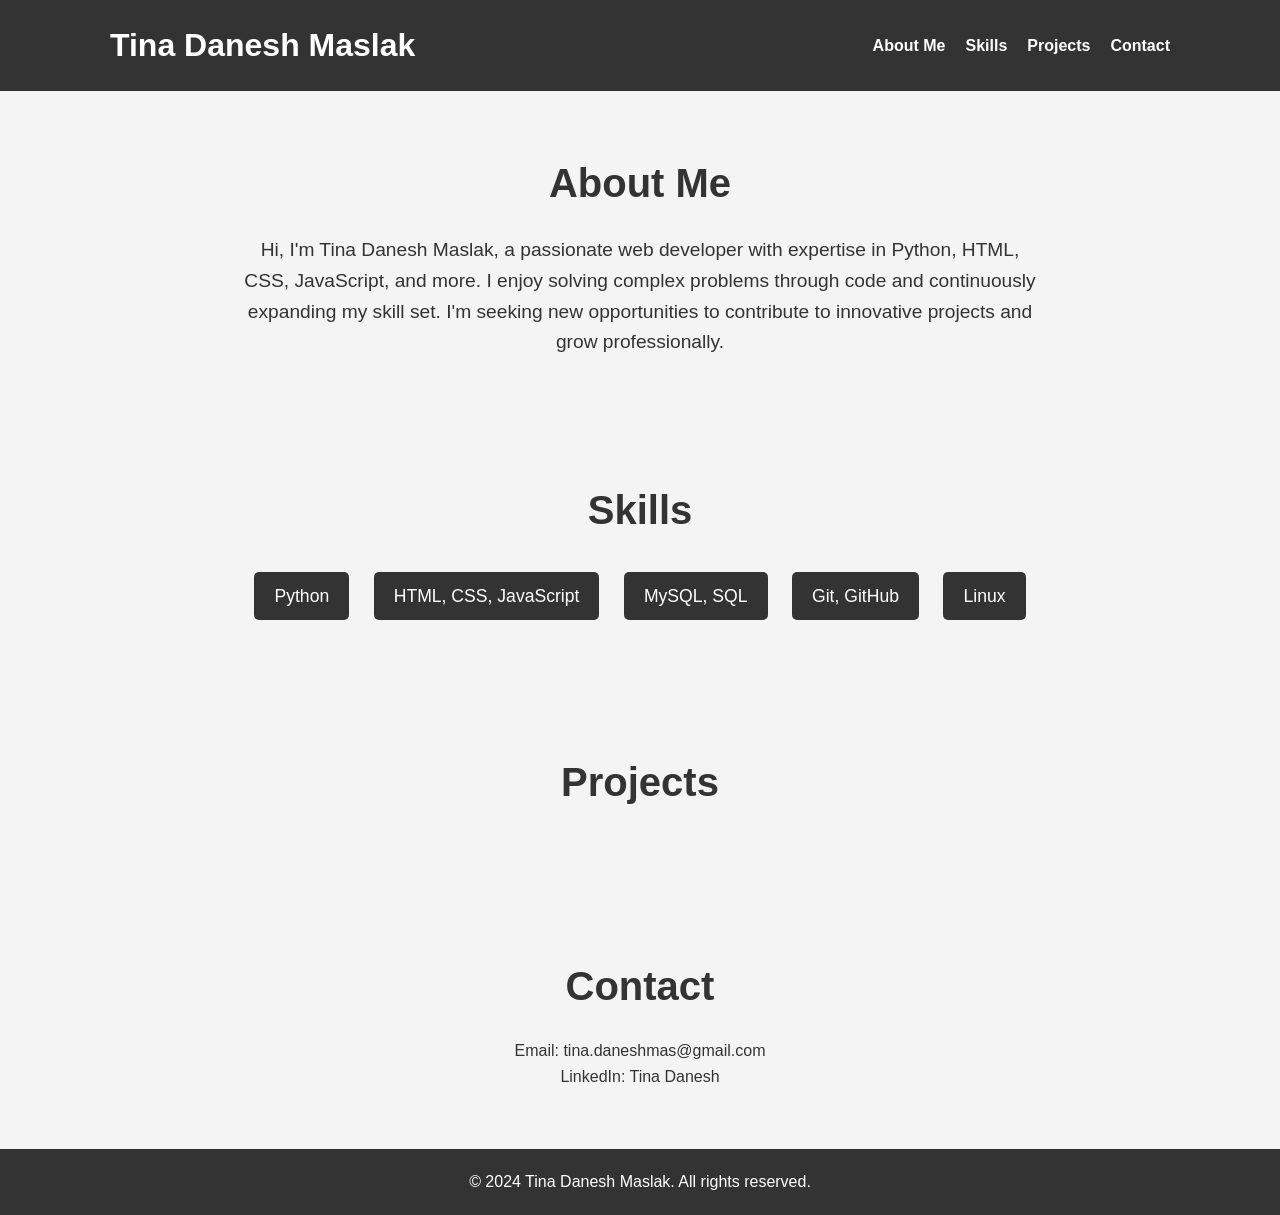
==== index.html @ bab07f91 "Initial commit of portfolio project" ====
<!DOCTYPE html>
<html lang="en">
  <head>
    <meta charset="UTF-8" />
    <meta name="viewport" content="width=device-width, initial-scale=1.0" />
    <title>Tina Danesh Maslak | Web Developer</title>
    <link rel="stylesheet" href="style.css" />
  </head>
  <body>
    <!-- Header Section -->
    <header>
      <div class="container">
        <h1>Tina Danesh Maslak</h1>
        <nav>
          <ul>
            <li><a href="#about">About Me</a></li>
            <li><a href="#skills">Skills</a></li>
            <li><a href="#projects">Projects</a></li>
            <li><a href="#contact">Contact</a></li>
          </ul>
        </nav>
      </div>
    </header>

    <!-- About Me Section -->
    <section id="about">
      <div class="container">
        <h2>About Me</h2>
        <p>
          Hi, I'm Tina Danesh Maslak, a passionate web developer with expertise
          in Python, HTML, CSS, JavaScript, and more. I enjoy solving complex
          problems through code and continuously expanding my skill set. I'm
          seeking new opportunities to contribute to innovative projects and
          grow professionally.
        </p>
      </div>
    </section>

    <!-- Skills Section -->
    <section id="skills">
      <div class="container">
        <h2>Skills</h2>
        <ul>
          <li>Python</li>
          <li>HTML, CSS, JavaScript</li>
          <li>MySQL, SQL</li>
          <li>Git, GitHub</li>
          <li>Linux</li>
        </ul>
      </div>
    </section>

    <!-- Projects Section (we’ll add this later) -->
    <section id="projects">
      <div class="container">
        <h2>Projects</h2>
        <!-- Project details will go here -->
      </div>
    </section>

    <!-- Contact Section -->
    <section id="contact">
      <div class="container">
        <h2>Contact</h2>
        <p>
          Email:
          <a href="mailto:tina.daneshmas@gmail.com">tina.daneshmas@gmail.com</a>
        </p>
        <p>
          LinkedIn:
          <a href="https://www.linkedin.com/in/tina-danesh">Tina Danesh</a>
        </p>
      </div>
    </section>

    <!-- Footer -->
    <footer>
      <div class="container">
        <p>&copy; 2024 Tina Danesh Maslak. All rights reserved.</p>
      </div>
    </footer>
  </body>
</html>
---- style.css ----
/* General Styles */
* {
  margin: 0;
  padding: 0;
  box-sizing: border-box;
  font-family: Arial, sans-serif;
}

body {
  line-height: 1.6;
  background-color: #f4f4f4;
  color: #333;
}

/* Header Styles */
header {
  background-color: #333;
  color: #fff;
  padding: 20px 0;
}

header .container {
  display: flex;
  justify-content: space-between;
  align-items: center;
}

header h1 {
  font-size: 2em;
  margin-left: 20px;
}

nav ul {
  display: flex;
  list-style: none;
}

nav ul li {
  margin-right: 20px;
}

nav ul li a {
  color: #fff;
  text-decoration: none;
  font-weight: bold;
}

nav ul li a:hover {
  color: #ff6347;
}

/* Section Styles */
section {
  padding: 60px 20px;
  text-align: center;
}

.container {
  max-width: 1100px;
  margin: 0 auto;
}

h2 {
  font-size: 2.5em;
  margin-bottom: 20px;
}

/* About Section */
#about p {
  max-width: 800px;
  margin: 0 auto;
  font-size: 1.2em;
}

/* Skills Section */
#skills ul {
  list-style-type: none;
  padding: 0;
}

#skills ul li {
  display: inline-block;
  padding: 10px 20px;
  background-color: #333;
  color: #fff;
  margin: 10px;
  border-radius: 5px;
  font-size: 1.1em;
}

/* Contact Section */
#contact a {
  color: #333;
  text-decoration: none;
}

#contact a:hover {
  color: #ff6347;
}

/* Footer Styles */
footer {
  background-color: #333;
  color: #fff;
  text-align: center;
  padding: 20px;
}

footer p {
  margin: 0;
}

/* Responsive Design */
@media (max-width: 768px) {
  header .container {
    flex-direction: column;
    text-align: center;
  }

  nav ul {
    flex-direction: column;
    margin: 20px 0;
  }

  nav ul li {
    margin: 10px 0;
  }

  h2 {
    font-size: 2em;
  }
}
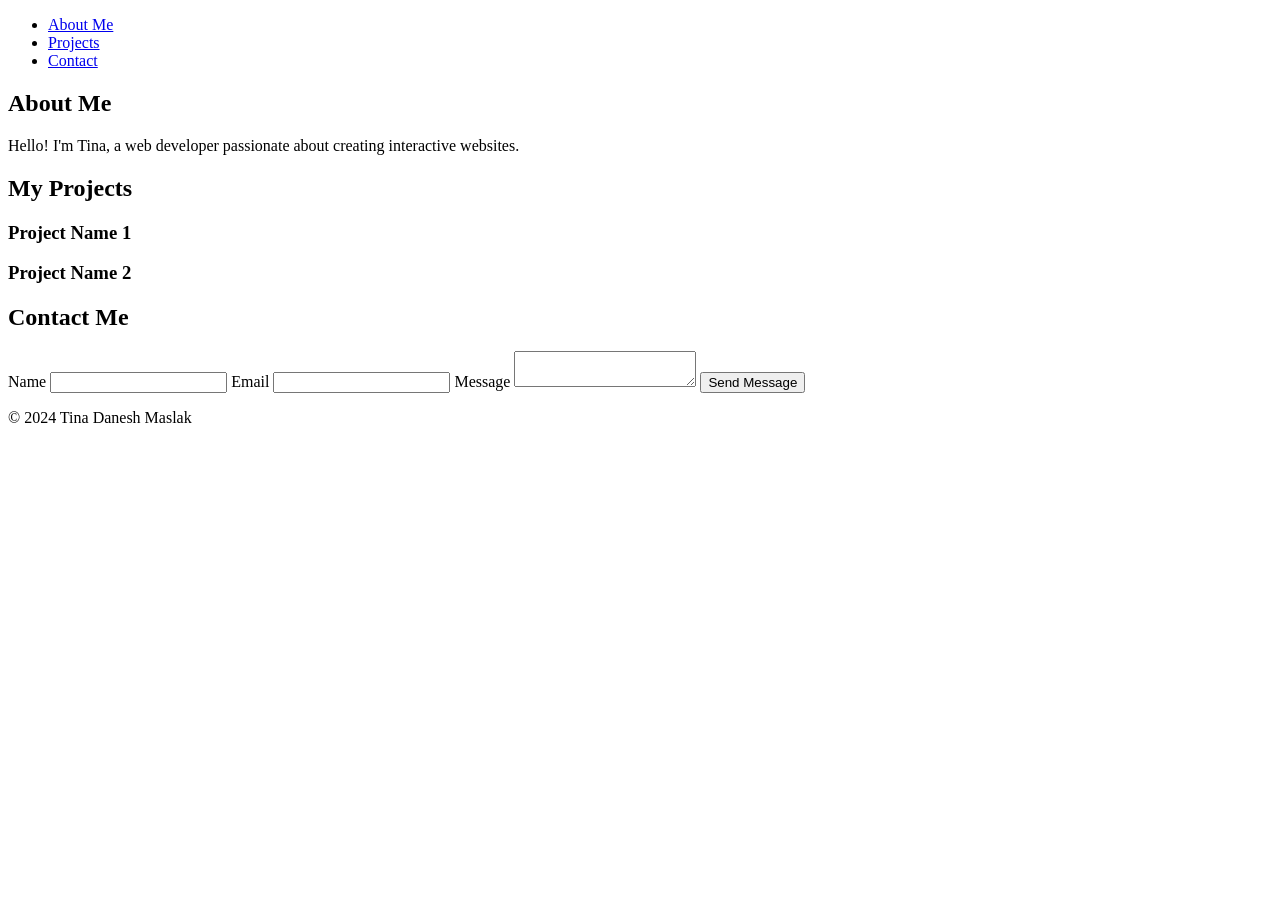
==== commit 6b0b0e50: "Added script.js and updated HTML for functionality" ====
--- a/index.html
+++ b/index.html
@@ -1,83 +1,65 @@
 <!DOCTYPE html>
 <html lang="en">
-  <head>
-    <meta charset="UTF-8" />
-    <meta name="viewport" content="width=device-width, initial-scale=1.0" />
-    <title>Tina Danesh Maslak | Web Developer</title>
-    <link rel="stylesheet" href="style.css" />
-  </head>
-  <body>
+<head>
+    <meta charset="UTF-8">
+    <meta name="viewport" content="width=device-width, initial-scale=1.0">
+    <title>Tina's Portfolio</title>
+    <link rel="stylesheet" href="styles.css">
+</head>
+<body>
+
     <!-- Header Section -->
     <header>
-      <div class="container">
-        <h1>Tina Danesh Maslak</h1>
         <nav>
-          <ul>
-            <li><a href="#about">About Me</a></li>
-            <li><a href="#skills">Skills</a></li>
-            <li><a href="#projects">Projects</a></li>
-            <li><a href="#contact">Contact</a></li>
-          </ul>
+            <ul>
+                <li><a href="#about">About Me</a></li>
+                <li><a href="#projects">Projects</a></li>
+                <li><a href="#contact">Contact</a></li>
+            </ul>
         </nav>
-      </div>
     </header>
 
     <!-- About Me Section -->
     <section id="about">
-      <div class="container">
-        <h2>About Me</h2>
-        <p>
-          Hi, I'm Tina Danesh Maslak, a passionate web developer with expertise
-          in Python, HTML, CSS, JavaScript, and more. I enjoy solving complex
-          problems through code and continuously expanding my skill set. I'm
-          seeking new opportunities to contribute to innovative projects and
-          grow professionally.
-        </p>
-      </div>
+        <h1>About Me</h1>
+        <p>Hello! I'm Tina, a web developer passionate about creating interactive websites.</p>
     </section>
 
-    <!-- Skills Section -->
-    <section id="skills">
-      <div class="container">
-        <h2>Skills</h2>
-        <ul>
-          <li>Python</li>
-          <li>HTML, CSS, JavaScript</li>
-          <li>MySQL, SQL</li>
-          <li>Git, GitHub</li>
-          <li>Linux</li>
-        </ul>
-      </div>
-    </section>
-
-    <!-- Projects Section (we’ll add this later) -->
+    <!-- Projects Section -->
     <section id="projects">
-      <div class="container">
-        <h2>Projects</h2>
-        <!-- Project details will go here -->
-      </div>
+        <h2>My Projects</h2>
+        <div class="project" data-description="Project 1: A responsive website built using HTML, CSS, and JavaScript.">
+            <h3>Project Name 1</h3>
+        </div>
+        <div class="project" data-description="Project 2: A web app built with React and Node.js.">
+            <h3>Project Name 2</h3>
+        </div>
     </section>
 
     <!-- Contact Section -->
     <section id="contact">
-      <div class="container">
-        <h2>Contact</h2>
-        <p>
-          Email:
-          <a href="mailto:tina.daneshmas@gmail.com">tina.daneshmas@gmail.com</a>
-        </p>
-        <p>
-          LinkedIn:
-          <a href="https://www.linkedin.com/in/tina-danesh">Tina Danesh</a>
-        </p>
-      </div>
+        <h2>Contact Me</h2>
+        <form id="contactForm">
+            <label for="name">Name</label>
+            <input type="text" id="name" name="name" required>
+            
+            <label for="email">Email</label>
+            <input type="email" id="email" name="email" required>
+            
+            <label for="message">Message</label>
+            <textarea id="message" name="message" required></textarea>
+            
+            <button type="submit">Send Message</button>
+        </form>
+        <p id="formStatus"></p>
     </section>
 
     <!-- Footer -->
     <footer>
-      <div class="container">
-        <p>&copy; 2024 Tina Danesh Maslak. All rights reserved.</p>
-      </div>
+        <p>&copy; 2024 Tina Danesh Maslak</p>
     </footer>
-  </body>
+
+    <!-- Link to JS File -->
+    <script src="script.js"></script>
+</body>
 </html>
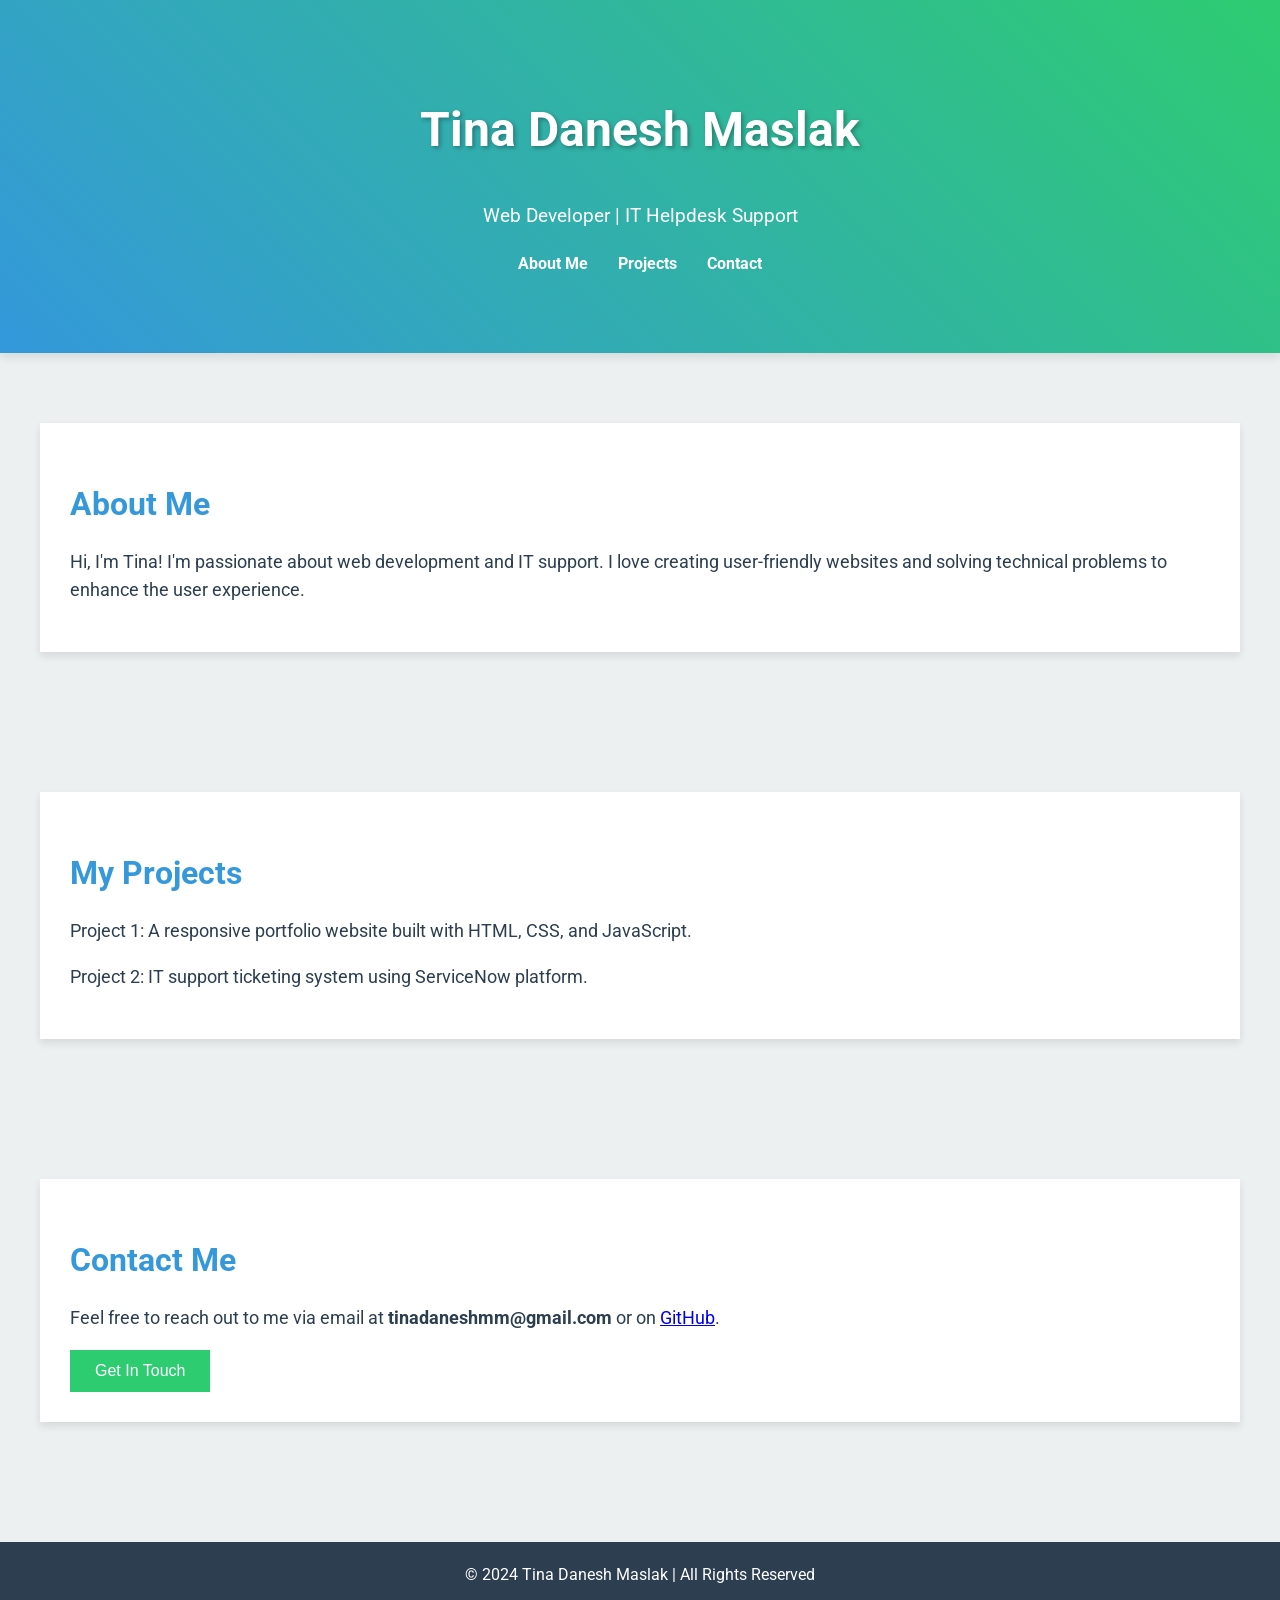
==== commit 338238b2: "initial commit" ====
--- a/index.html
+++ b/index.html
@@ -1,65 +1,67 @@
 <!DOCTYPE html>
 <html lang="en">
-<head>
-    <meta charset="UTF-8">
-    <meta name="viewport" content="width=device-width, initial-scale=1.0">
+  <head>
+    <meta charset="UTF-8" />
+    <meta name="viewport" content="width=device-width, initial-scale=1.0" />
+    <meta http-equiv="X-UA-Compatible" content="ie=edge" />
     <title>Tina's Portfolio</title>
-    <link rel="stylesheet" href="styles.css">
-</head>
-<body>
-
+    <link rel="stylesheet" href="style.css" />
+  </head>
+  <body>
     <!-- Header Section -->
-    <header>
-        <nav>
-            <ul>
-                <li><a href="#about">About Me</a></li>
-                <li><a href="#projects">Projects</a></li>
-                <li><a href="#contact">Contact</a></li>
-            </ul>
-        </nav>
+    <header class="header">
+      <h1>Tina Danesh Maslak</h1>
+      <p>Web Developer | IT Helpdesk Support</p>
+      <nav>
+        <ul>
+          <li><a href="#about">About Me</a></li>
+          <li><a href="#projects">Projects</a></li>
+          <li><a href="#contact">Contact</a></li>
+        </ul>
+      </nav>
     </header>
 
-    <!-- About Me Section -->
-    <section id="about">
-        <h1>About Me</h1>
-        <p>Hello! I'm Tina, a web developer passionate about creating interactive websites.</p>
+    <!-- Main Content -->
+    <section id="about" class="container">
+      <div class="box">
+        <h2>About Me</h2>
+        <p>
+          Hi, I'm Tina! I'm passionate about web development and IT support. I
+          love creating user-friendly websites and solving technical problems to
+          enhance the user experience.
+        </p>
+      </div>
     </section>
 
-    <!-- Projects Section -->
-    <section id="projects">
+    <section id="projects" class="container">
+      <div class="box">
         <h2>My Projects</h2>
-        <div class="project" data-description="Project 1: A responsive website built using HTML, CSS, and JavaScript.">
-            <h3>Project Name 1</h3>
-        </div>
-        <div class="project" data-description="Project 2: A web app built with React and Node.js.">
-            <h3>Project Name 2</h3>
-        </div>
+        <p>
+          Project 1: A responsive portfolio website built with HTML, CSS, and
+          JavaScript.
+        </p>
+        <p>Project 2: IT support ticketing system using ServiceNow platform.</p>
+      </div>
     </section>
 
-    <!-- Contact Section -->
-    <section id="contact">
+    <section id="contact" class="container">
+      <div class="box">
         <h2>Contact Me</h2>
-        <form id="contactForm">
-            <label for="name">Name</label>
-            <input type="text" id="name" name="name" required>
-            
-            <label for="email">Email</label>
-            <input type="email" id="email" name="email" required>
-            
-            <label for="message">Message</label>
-            <textarea id="message" name="message" required></textarea>
-            
-            <button type="submit">Send Message</button>
-        </form>
-        <p id="formStatus"></p>
+        <p>
+          Feel free to reach out to me via email at
+          <strong>tinadaneshmm@gmail.com</strong> or on
+          <a href="https://github.com/Tinadmm" target="_blank">GitHub</a>.
+        </p>
+        <button id="contactButton">Get In Touch</button>
+      </div>
     </section>
 
-    <!-- Footer -->
-    <footer>
-        <p>&copy; 2024 Tina Danesh Maslak</p>
+    <!-- Footer Section -->
+    <footer class="footer">
+      <p>&copy; 2024 Tina Danesh Maslak | All Rights Reserved</p>
     </footer>
 
-    <!-- Link to JS File -->
+    <!-- JavaScript -->
     <script src="script.js"></script>
-</body>
+  </body>
 </html>
--- a/style.css
+++ b/style.css
@@ -0,0 +1,146 @@
+/* Import Google Fonts */
+@import url("https://fonts.googleapis.com/css2?family=Roboto:wght@400;700&display=swap");
+
+/* Global Styles */
+:root {
+  --primary-color: #3498db; /* Light blue */
+  --secondary-color: #2ecc71; /* Green */
+  --accent-color: #e74c3c; /* Red */
+  --dark-color: #2c3e50; /* Dark navy */
+  --light-color: #ecf0f1; /* Light grey */
+  --font-family: "Roboto", sans-serif;
+}
+
+body {
+  font-family: var(--font-family);
+  background-color: var(--light-color);
+  color: var(--dark-color);
+  margin: 0;
+  padding: 0;
+  line-height: 1.6;
+}
+
+/* Header Styles */
+.header {
+  background: linear-gradient(
+    45deg,
+    var(--primary-color),
+    var(--secondary-color)
+  );
+  color: white;
+  text-align: center;
+  padding: 60px 0;
+  box-shadow: 0 4px 10px rgba(0, 0, 0, 0.1);
+}
+
+.header h1 {
+  font-size: 3em;
+  text-shadow: 2px 2px 4px rgba(0, 0, 0, 0.3);
+}
+
+.header p {
+  font-size: 1.2em;
+}
+
+/* Navigation */
+nav ul {
+  list-style: none;
+  padding: 0;
+  display: flex;
+  justify-content: center;
+}
+
+nav ul li {
+  margin: 0 15px;
+}
+
+nav ul li a {
+  text-decoration: none;
+  color: white;
+  font-weight: bold;
+  transition: color 0.3s ease;
+}
+
+nav ul li a:hover {
+  color: var(--accent-color);
+}
+
+/* Main Content */
+.container {
+  display: flex;
+  flex-wrap: wrap;
+  justify-content: center;
+  padding: 50px 20px;
+}
+
+.container .box {
+  flex: 1 1 300px;
+  background-color: white;
+  margin: 20px;
+  padding: 30px;
+  box-shadow: 0 4px 8px rgba(0, 0, 0, 0.1);
+  transition: transform 0.3s ease;
+}
+
+.container .box:hover {
+  transform: scale(1.05);
+}
+
+.container h2 {
+  font-size: 2em;
+  color: var(--primary-color);
+  margin-bottom: 15px;
+}
+
+.container p {
+  font-size: 1.1em;
+  color: var(--dark-color);
+}
+
+/* Buttons */
+button {
+  background-color: var(--secondary-color);
+  color: white;
+  padding: 12px 25px;
+  border: none;
+  cursor: pointer;
+  font-size: 1em;
+  transition: background-color 0.3s ease;
+}
+
+button:hover {
+  background-color: var(--accent-color);
+}
+
+/* Footer */
+.footer {
+  background-color: var(--dark-color);
+  color: white;
+  text-align: center;
+  padding: 20px 0;
+  margin-top: 50px;
+}
+
+.footer p {
+  margin: 0;
+}
+
+/* Responsive Design */
+@media (max-width: 768px) {
+  .header h1 {
+    font-size: 2.5em;
+  }
+
+  .container {
+    flex-direction: column;
+    align-items: center;
+  }
+
+  nav ul {
+    flex-direction: column;
+  }
+
+  nav ul li {
+    margin: 10px 0;
+  }
+}
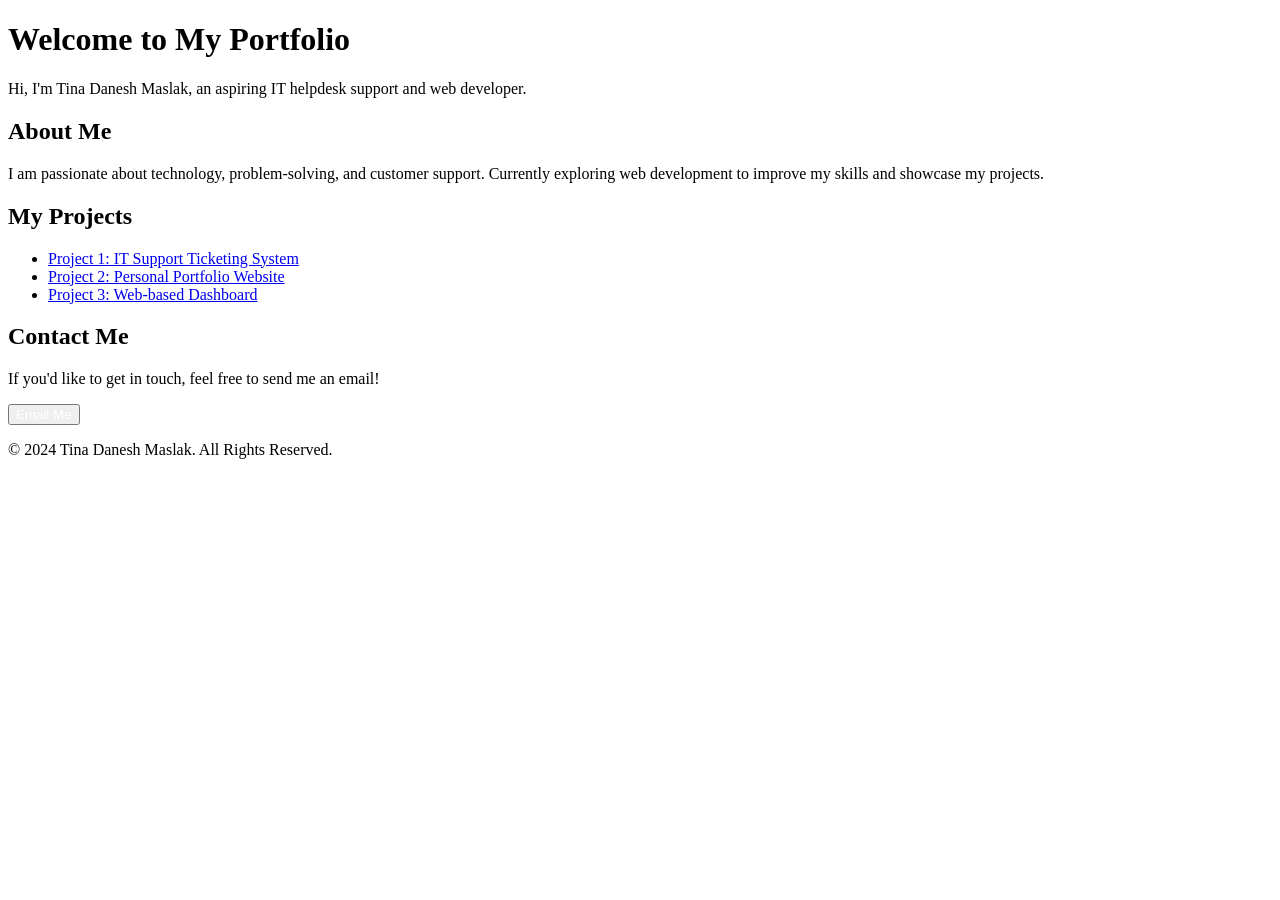
==== commit 877f0699: "Added Contact section with mailto functionality" ====
--- a/index.html
+++ b/index.html
@@ -3,65 +3,61 @@
   <head>
     <meta charset="UTF-8" />
     <meta name="viewport" content="width=device-width, initial-scale=1.0" />
-    <meta http-equiv="X-UA-Compatible" content="ie=edge" />
-    <title>Tina's Portfolio</title>
-    <link rel="stylesheet" href="style.css" />
+    <title>Portfolio - Tina Danesh Maslak</title>
+    <link rel="stylesheet" href="styles.css" />
   </head>
   <body>
     <!-- Header Section -->
-    <header class="header">
-      <h1>Tina Danesh Maslak</h1>
-      <p>Web Developer | IT Helpdesk Support</p>
-      <nav>
-        <ul>
-          <li><a href="#about">About Me</a></li>
-          <li><a href="#projects">Projects</a></li>
-          <li><a href="#contact">Contact</a></li>
-        </ul>
-      </nav>
+    <header class="container">
+      <h1>Welcome to My Portfolio</h1>
+      <p>
+        Hi, I'm Tina Danesh Maslak, an aspiring IT helpdesk support and web
+        developer.
+      </p>
     </header>
 
-    <!-- Main Content -->
+    <!-- About Section -->
     <section id="about" class="container">
-      <div class="box">
-        <h2>About Me</h2>
-        <p>
-          Hi, I'm Tina! I'm passionate about web development and IT support. I
-          love creating user-friendly websites and solving technical problems to
-          enhance the user experience.
-        </p>
-      </div>
+      <h2>About Me</h2>
+      <p>
+        I am passionate about technology, problem-solving, and customer support.
+        Currently exploring web development to improve my skills and showcase my
+        projects.
+      </p>
     </section>
 
+    <!-- Projects Section -->
     <section id="projects" class="container">
-      <div class="box">
-        <h2>My Projects</h2>
-        <p>
-          Project 1: A responsive portfolio website built with HTML, CSS, and
-          JavaScript.
-        </p>
-        <p>Project 2: IT support ticketing system using ServiceNow platform.</p>
-      </div>
+      <h2>My Projects</h2>
+      <ul>
+        <li><a href="#">Project 1: IT Support Ticketing System</a></li>
+        <li><a href="#">Project 2: Personal Portfolio Website</a></li>
+        <li><a href="#">Project 3: Web-based Dashboard</a></li>
+      </ul>
     </section>
 
+    <!-- Contact Section -->
     <section id="contact" class="container">
       <div class="box">
         <h2>Contact Me</h2>
-        <p>
-          Feel free to reach out to me via email at
-          <strong>tinadaneshmm@gmail.com</strong> or on
-          <a href="https://github.com/Tinadmm" target="_blank">GitHub</a>.
-        </p>
-        <button id="contactButton">Get In Touch</button>
+        <p>If you'd like to get in touch, feel free to send me an email!</p>
+        <!-- Contact button using mailto -->
+        <button id="contactButton">
+          <a
+            href="mailto:tinadaneshmm@gmail.com?subject=Contact%20from%20Portfolio&body=Hi%20Tina,%0D%0A%0D%0AI'm%20interested%20in%20learning%20more%20about%20your%20skills%20and%20experience.%20Could%20we%20set%20up%20a%20time%20to%20chat?%0D%0A%0D%0ARegards,%0D%0AYour%20Name"
+            style="color: white; text-decoration: none"
+          >
+            Email Me
+          </a>
+        </button>
       </div>
     </section>
 
     <!-- Footer Section -->
-    <footer class="footer">
-      <p>&copy; 2024 Tina Danesh Maslak | All Rights Reserved</p>
+    <footer class="container">
+      <p>© 2024 Tina Danesh Maslak. All Rights Reserved.</p>
     </footer>
 
-    <!-- JavaScript -->
     <script src="script.js"></script>
   </body>
 </html>
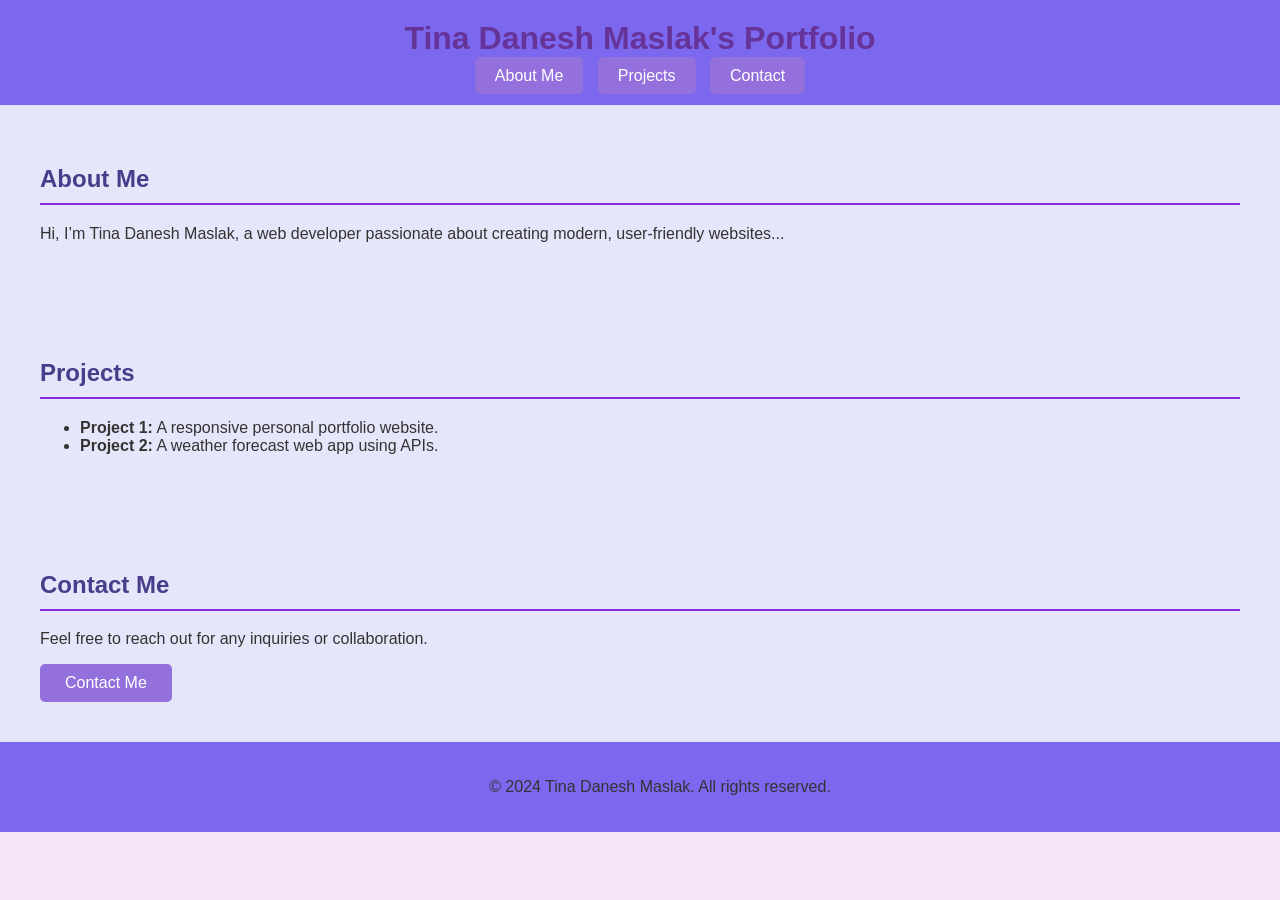
==== commit 69863d91: "initial commit" ====
--- a/index.html
+++ b/index.html
@@ -3,61 +3,52 @@
   <head>
     <meta charset="UTF-8" />
     <meta name="viewport" content="width=device-width, initial-scale=1.0" />
-    <title>Portfolio - Tina Danesh Maslak</title>
-    <link rel="stylesheet" href="styles.css" />
+    <title>Portfolio</title>
+    <link rel="stylesheet" href="style.css" />
   </head>
   <body>
-    <!-- Header Section -->
-    <header class="container">
-      <h1>Welcome to My Portfolio</h1>
-      <p>
-        Hi, I'm Tina Danesh Maslak, an aspiring IT helpdesk support and web
-        developer.
-      </p>
+    <header>
+      <h1>Tina Danesh Maslak's Portfolio</h1>
+      <nav>
+        <a href="#about">About Me</a>
+        <a href="#projects">Projects</a>
+        <a href="#contact">Contact</a>
+      </nav>
     </header>
 
-    <!-- About Section -->
-    <section id="about" class="container">
+    <section id="about">
       <h2>About Me</h2>
       <p>
-        I am passionate about technology, problem-solving, and customer support.
-        Currently exploring web development to improve my skills and showcase my
-        projects.
+        Hi, I’m Tina Danesh Maslak, a web developer passionate about creating
+        modern, user-friendly websites...
       </p>
     </section>
 
-    <!-- Projects Section -->
-    <section id="projects" class="container">
-      <h2>My Projects</h2>
+    <section id="projects">
+      <h2>Projects</h2>
       <ul>
-        <li><a href="#">Project 1: IT Support Ticketing System</a></li>
-        <li><a href="#">Project 2: Personal Portfolio Website</a></li>
-        <li><a href="#">Project 3: Web-based Dashboard</a></li>
+        <li>
+          <strong>Project 1:</strong> A responsive personal portfolio website.
+        </li>
+        <li>
+          <strong>Project 2:</strong> A weather forecast web app using APIs.
+        </li>
       </ul>
     </section>
 
-    <!-- Contact Section -->
-    <section id="contact" class="container">
-      <div class="box">
-        <h2>Contact Me</h2>
-        <p>If you'd like to get in touch, feel free to send me an email!</p>
-        <!-- Contact button using mailto -->
-        <button id="contactButton">
-          <a
-            href="mailto:tinadaneshmm@gmail.com?subject=Contact%20from%20Portfolio&body=Hi%20Tina,%0D%0A%0D%0AI'm%20interested%20in%20learning%20more%20about%20your%20skills%20and%20experience.%20Could%20we%20set%20up%20a%20time%20to%20chat?%0D%0A%0D%0ARegards,%0D%0AYour%20Name"
-            style="color: white; text-decoration: none"
-          >
-            Email Me
-          </a>
-        </button>
-      </div>
+    <section id="contact">
+      <h2>Contact Me</h2>
+      <p>Feel free to reach out for any inquiries or collaboration.</p>
+      <a href="mailto:tinadaneshmaslak@gmail.com" class="contact-button"
+        >Contact Me</a
+      >
     </section>
 
-    <!-- Footer Section -->
-    <footer class="container">
-      <p>© 2024 Tina Danesh Maslak. All Rights Reserved.</p>
+    <footer>
+      <p>&copy; 2024 Tina Danesh Maslak. All rights reserved.</p>
     </footer>
 
+    <!-- Link to your JavaScript file -->
     <script src="script.js"></script>
   </body>
 </html>
--- a/style.css
+++ b/style.css
@@ -0,0 +1,75 @@
+/* General Styles */
+body {
+  font-family: "Arial", sans-serif;
+  background-color: #f3e5f5; /* Light lavender */
+  margin: 0;
+  padding: 0;
+}
+
+header {
+  background-color: #7b68ee; /* Periwinkle */
+  color: white;
+  padding: 20px;
+  text-align: center;
+}
+
+h1 {
+  color: #663399; /* Violet */
+  margin: 0;
+}
+
+nav {
+  margin-top: 10px;
+}
+
+nav a {
+  color: #ffffff;
+  background-color: #9370db; /* Lighter violet */
+  padding: 10px 20px;
+  margin: 0 5px;
+  border-radius: 5px;
+  text-decoration: none;
+}
+
+nav a:hover {
+  background-color: #8a2be2; /* Darker violet */
+}
+
+section {
+  padding: 40px;
+  background-color: #e6e6fa; /* Light lavender */
+}
+
+h2 {
+  color: #483d8b; /* Darker periwinkle */
+  border-bottom: 2px solid #8a2be2; /* Violet border */
+  padding-bottom: 10px;
+}
+
+p,
+li {
+  color: #333;
+}
+
+.contact-button {
+  display: inline-block;
+  padding: 10px 25px;
+  color: white;
+  background-color: #9370db; /* Lighter violet */
+  border-radius: 5px;
+  text-decoration: none;
+}
+
+.contact-button:hover {
+  background-color: #663399; /* Violet */
+}
+
+footer {
+  background-color: #7b68ee; /* Periwinkle */
+  color: white;
+  padding: 20px;
+  text-align: center;
+  position: relative;
+  bottom: 0;
+  width: 100%;
+}
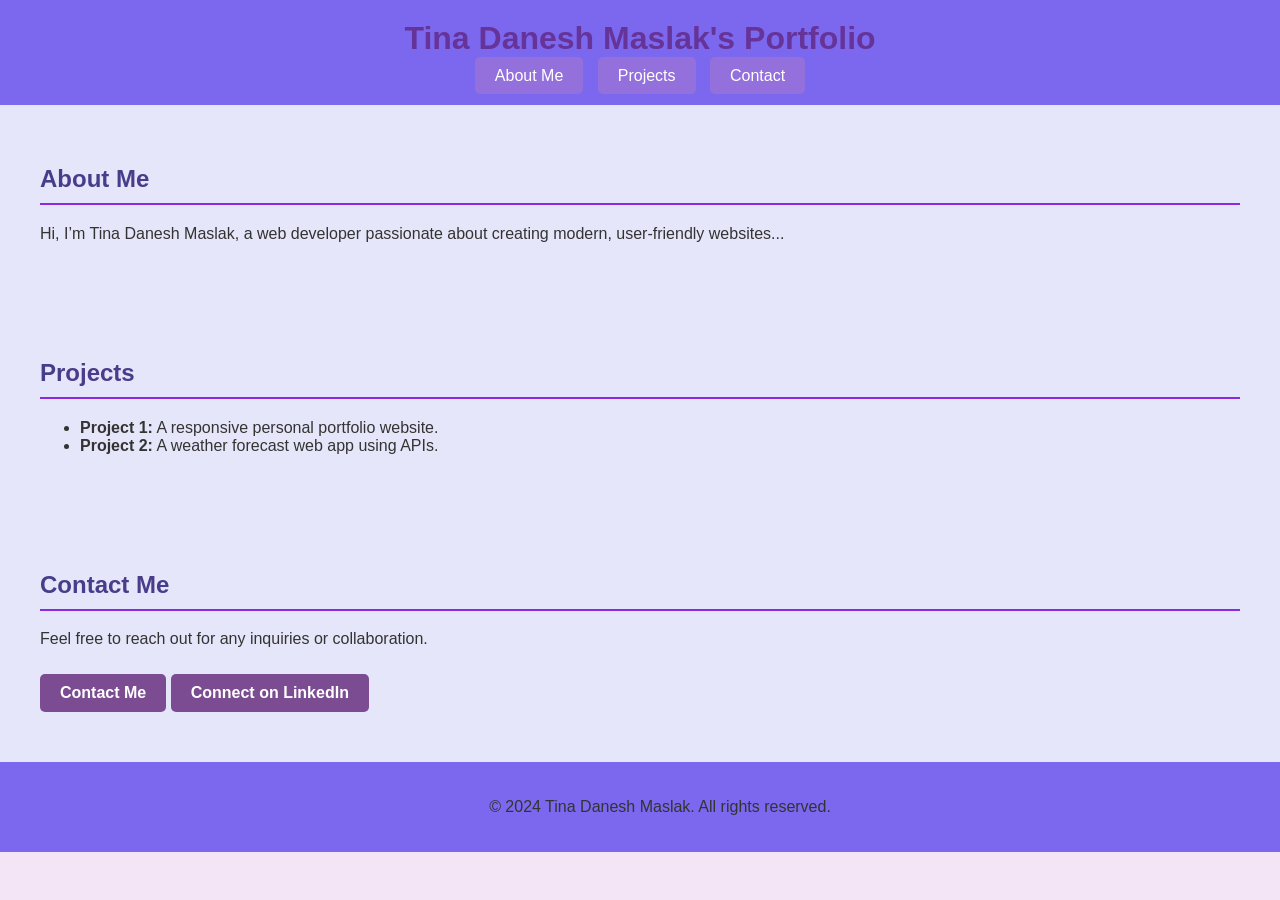
==== commit 51bc6019: "initial commit" ====
--- a/index.html
+++ b/index.html
@@ -42,6 +42,13 @@
       <a href="mailto:tinadaneshmaslak@gmail.com" class="contact-button"
         >Contact Me</a
       >
+      <!-- LinkedIn profile link -->
+      <a
+        href="www.linkedin.com/in/tina-danesh-04372a1b5"
+        target="_blank"
+        class="linkedin-button"
+        >Connect on LinkedIn</a
+      >
     </section>
 
     <footer>
--- a/style.css
+++ b/style.css
@@ -63,6 +63,24 @@
 .contact-button:hover {
   background-color: #663399; /* Violet */
 }
+/* Style for the contact button */
+.contact-button,
+.linkedin-button {
+  display: inline-block;
+  padding: 10px 20px;
+  margin: 10px 0;
+  background-color: #7c4c92; /* Violet shade */
+  color: white;
+  text-decoration: none;
+  border-radius: 5px;
+  font-weight: bold;
+  transition: background-color 0.3s;
+}
+
+.contact-button:hover,
+.linkedin-button:hover {
+  background-color: #6a3a81; /* Darker violet on hover */
+}
 
 footer {
   background-color: #7b68ee; /* Periwinkle */
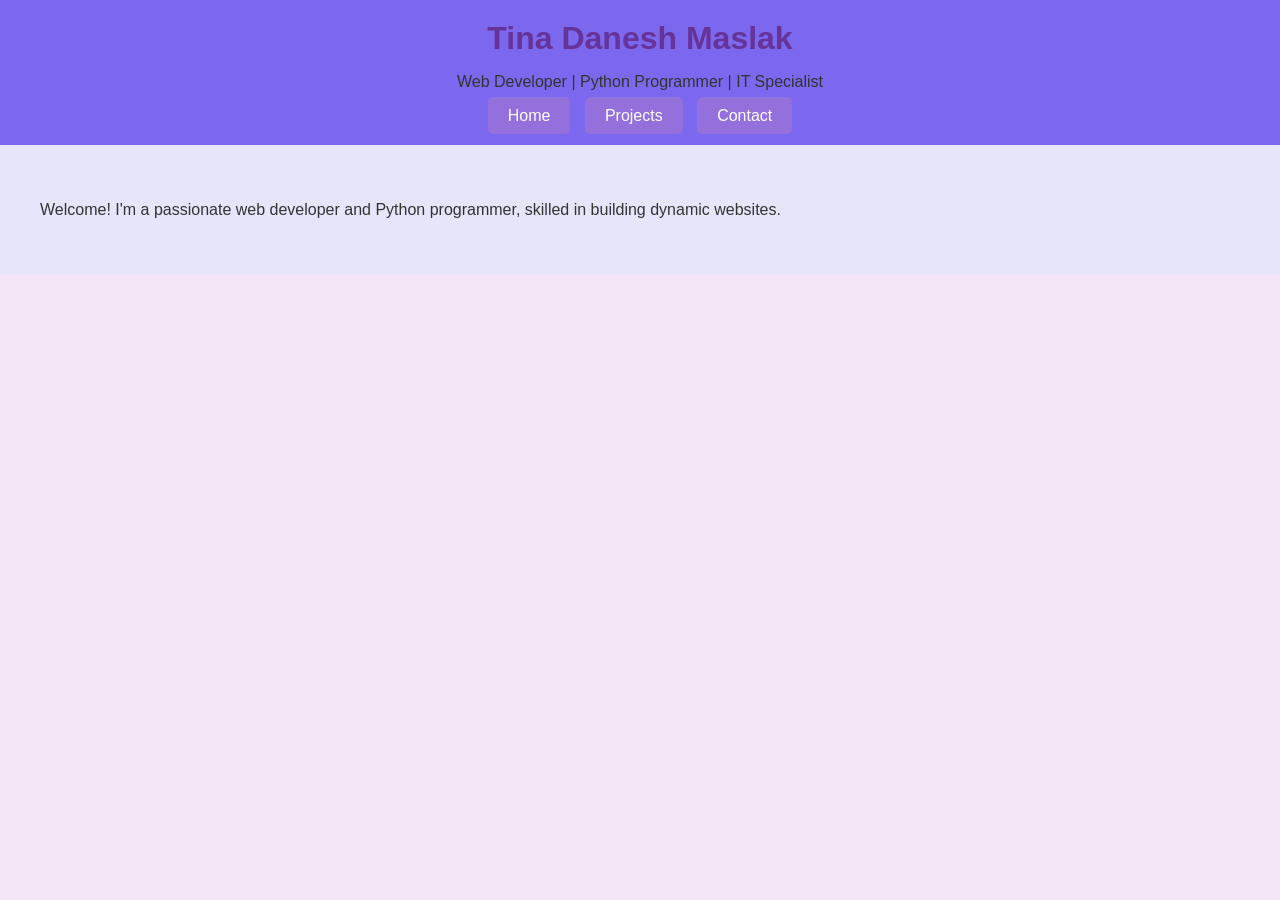
==== commit 118366c7: "Update index.html" ====
--- a/index.html
+++ b/index.html
@@ -1,61 +1,24 @@
 <!DOCTYPE html>
 <html lang="en">
-  <head>
-    <meta charset="UTF-8" />
-    <meta name="viewport" content="width=device-width, initial-scale=1.0" />
-    <title>Portfolio</title>
-    <link rel="stylesheet" href="style.css" />
-  </head>
-  <body>
+<head>
+    <meta charset="UTF-8">
+    <meta name="viewport" content="width=device-width, initial-scale=1.0">
+    <title>Tina Danesh Maslak - Portfolio</title>
+    <link rel="stylesheet" href="style.css">
+</head>
+<body>
     <header>
-      <h1>Tina Danesh Maslak's Portfolio</h1>
-      <nav>
-        <a href="#about">About Me</a>
-        <a href="#projects">Projects</a>
-        <a href="#contact">Contact</a>
-      </nav>
+        <h1>Tina Danesh Maslak</h1>
+        <p>Web Developer | Python Programmer | IT Specialist</p>
+        <nav>
+            <a href="index.html">Home</a>
+            <a href="projects.html">Projects</a>
+            <a href="contact.html">Contact</a>
+        </nav>
     </header>
 
-    <section id="about">
-      <h2>About Me</h2>
-      <p>
-        Hi, I’m Tina Danesh Maslak, a web developer passionate about creating
-        modern, user-friendly websites...
-      </p>
+    <section class="intro">
+        <p>Welcome! I'm a passionate web developer and Python programmer, skilled in building dynamic websites.</p>
     </section>
-
-    <section id="projects">
-      <h2>Projects</h2>
-      <ul>
-        <li>
-          <strong>Project 1:</strong> A responsive personal portfolio website.
-        </li>
-        <li>
-          <strong>Project 2:</strong> A weather forecast web app using APIs.
-        </li>
-      </ul>
-    </section>
-
-    <section id="contact">
-      <h2>Contact Me</h2>
-      <p>Feel free to reach out for any inquiries or collaboration.</p>
-      <a href="mailto:tinadaneshmaslak@gmail.com" class="contact-button"
-        >Contact Me</a
-      >
-      <!-- LinkedIn profile link -->
-      <a
-        href="www.linkedin.com/in/tina-danesh-04372a1b5"
-        target="_blank"
-        class="linkedin-button"
-        >Connect on LinkedIn</a
-      >
-    </section>
-
-    <footer>
-      <p>&copy; 2024 Tina Danesh Maslak. All rights reserved.</p>
-    </footer>
-
-    <!-- Link to your JavaScript file -->
-    <script src="script.js"></script>
-  </body>
+</body>
 </html>
